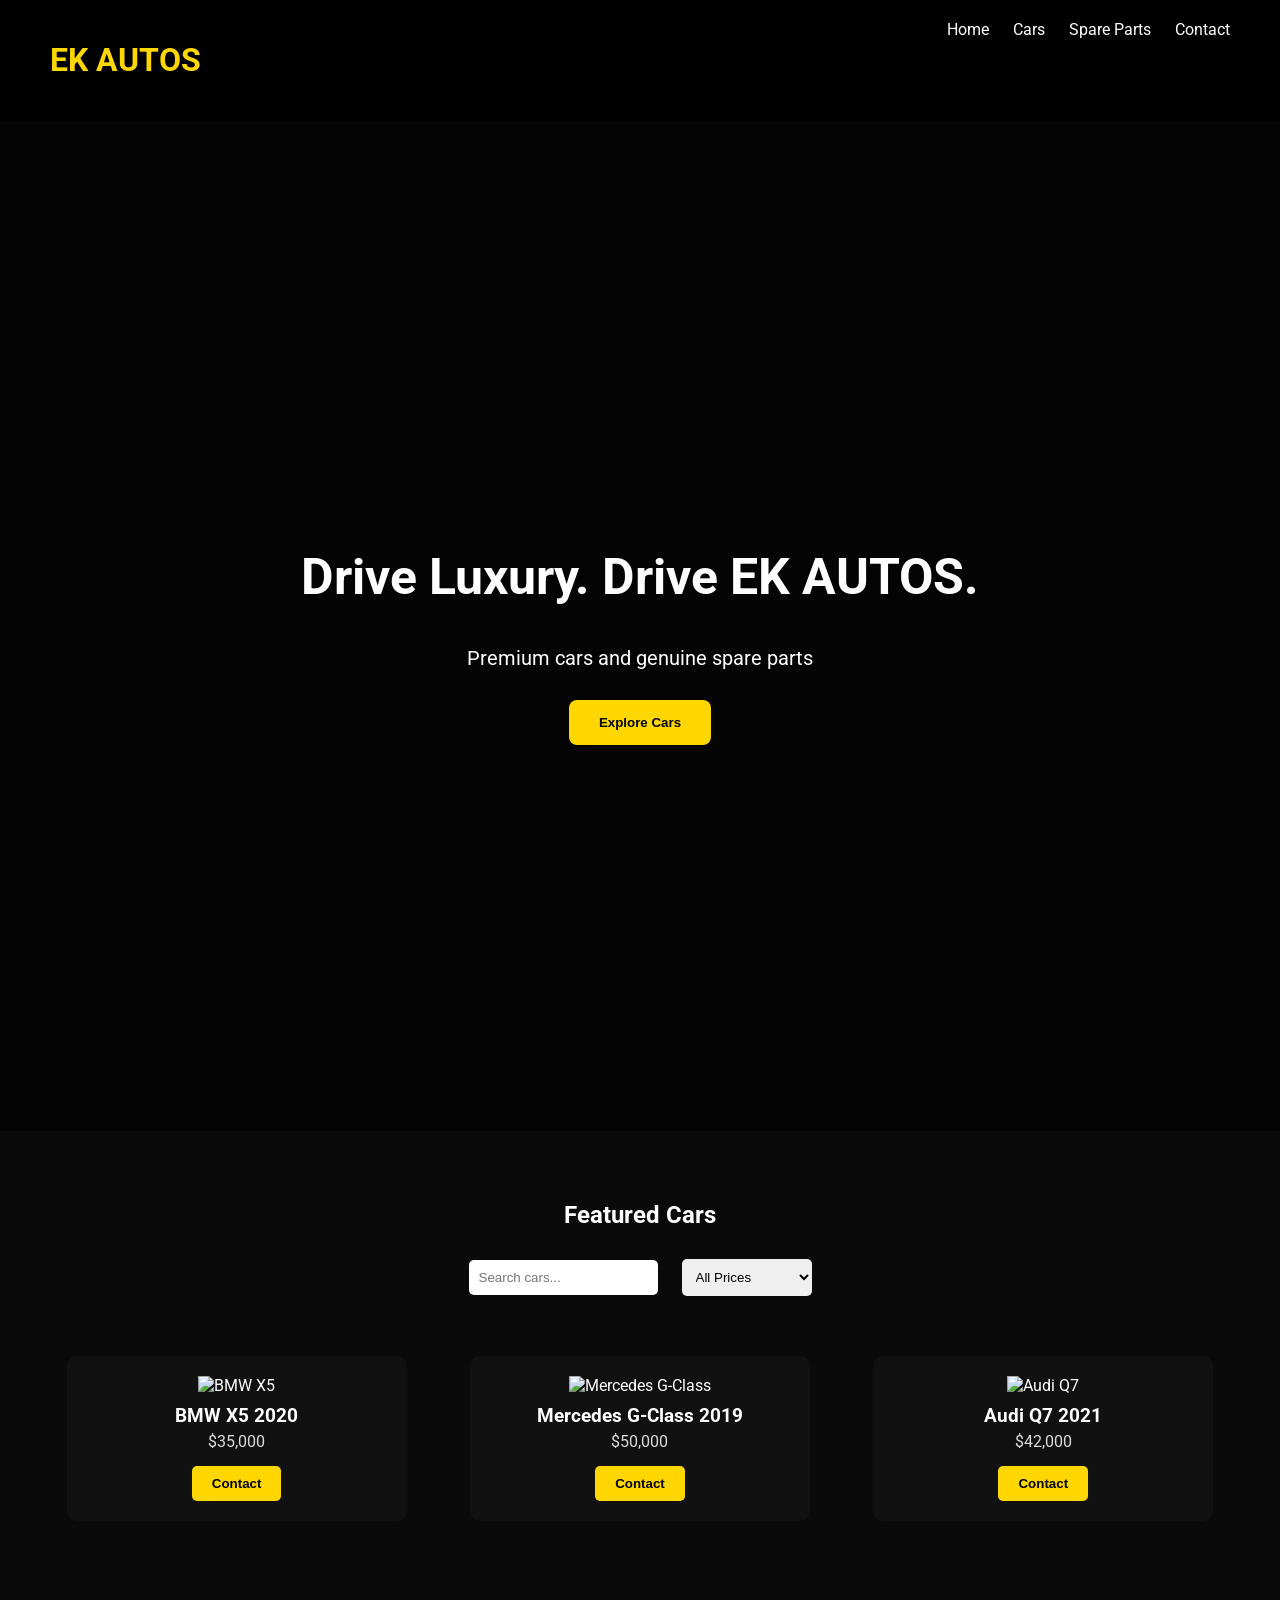
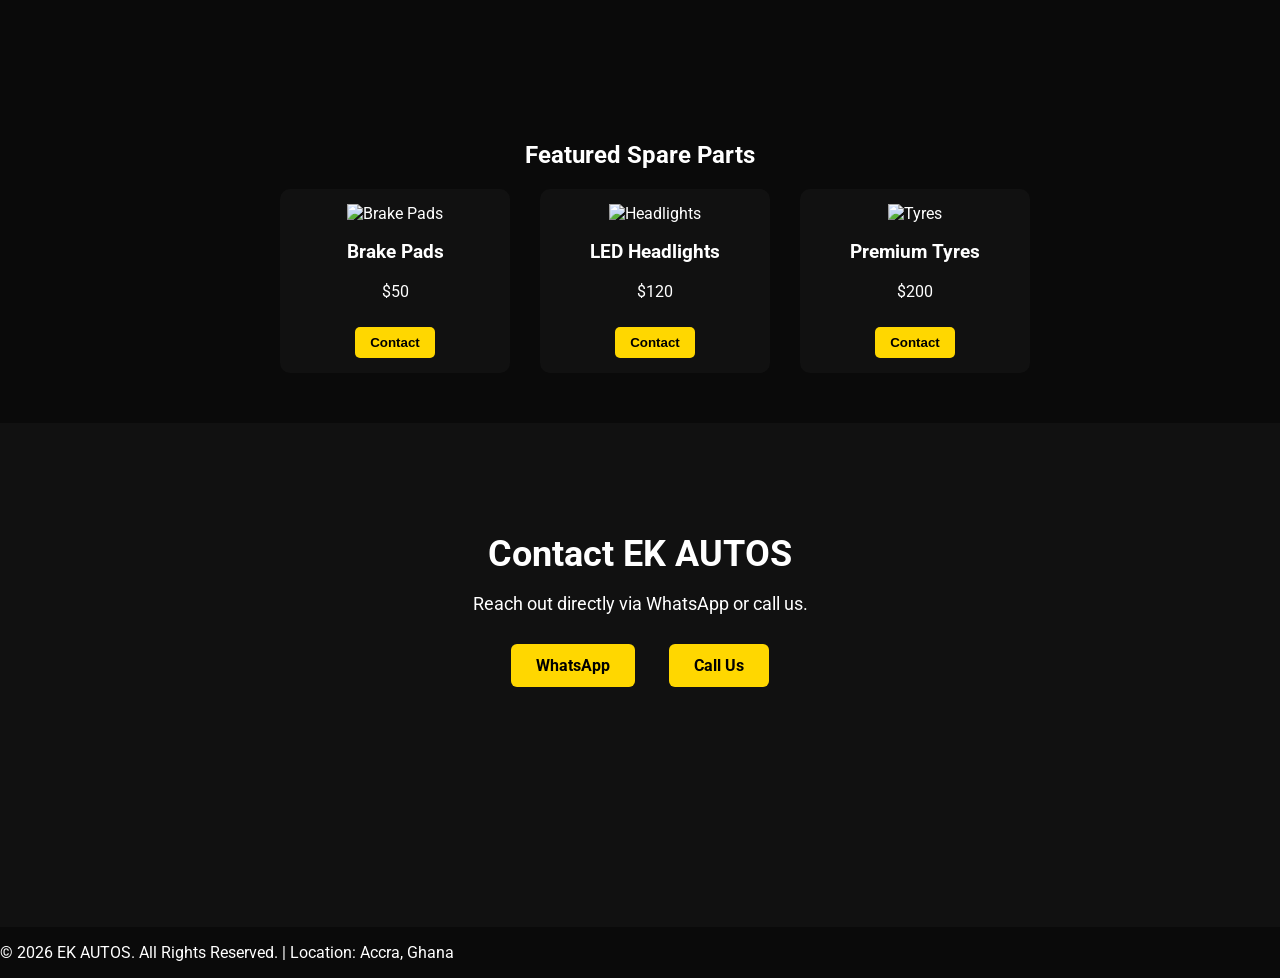
==== index.html @ d53396bc "Add files via upload" ====
<!DOCTYPE html>
<html lang="en">

<head>
    <meta charset="UTF-8">
    <meta name="viewport" content="width=device-width, initial-scale=1.0">
    <title>EK AUTOS</title>
    <link rel="stylesheet" href="style.css">
    <link href="https://fonts.googleapis.com/css2?family=Roboto:wght@400;700&display=swap" rel="stylesheet">
</head>
<script src="script.js"></script>
<body>

    <!-- NAVBAR -->
    <header>
        <h1>EK AUTOS</h1>
        <nav>
            <a href="#">Home</a>
            <a href="#">Cars</a>
            <a href="#">Spare Parts</a>
            <a href="#">Contact</a>
        </nav>
    </header>

    <!-- HERO SECTION -->
    <section class="hero">
    <div class="hero-overlay">
        <h2>Drive Luxury. Drive EK AUTOS.</h2>
        <p>Premium cars and genuine spare parts</p>
        <button>Explore Cars</button>
    </div>
</section>
    </section>
    <!-- CARS SECTION -->
    <section class="cars">
        <h2>Featured Cars</h2>
        <div class="search-box">
    <input type="text" id="searchInput" placeholder="Search cars...">
    
    <select id="priceFilter">
        <option value="all">All Prices</option>
        <option value="low">Below $40,000</option>
        <option value="high">Above $40,000</option>
    </select>
</div>
        <div class="car-grid">

           <div class="car-card" data-price="35000">
                <img src="https://via.placeholder.com/300x200?text=BMW+X5+2020" alt="BMW X5">
                <h3>BMW X5 2020</h3>
                <p>$35,000</p>
                <button onclick="contactCar('BMW X5 2020')">Contact</button>
            </div>
            <div class="car-card" data-price="50000">
                <img src="https://via.placeholder.com/300x200?text=Mercedes+G-Class" alt="Mercedes G-Class">
                <h3>Mercedes G-Class 2019</h3>
                <p>$50,000</p>
                <button onclick="contactCar('Mercedes G-Class 2019')">Contact</button>
            </div>

            <div class="car-card" data-price="42000">
                <img src="https://via.placeholder.com/300x200?text=Audi+Q7+2021" alt="Audi Q7">
                <h3>Audi Q7 2021</h3>
                <p>$42,000</p>
               <button onclick="contactCar('Audi Q7 2021')">Contact</button>
            </div>
            <section class="cars reveal"></section>

        </div>
    </section>
    <!-- SPARE PARTS SECTION -->
    <section class="spare-parts">
    <h2>Featured Spare Parts</h2>
    <div class="parts-grid">
        <section class="spare-parts reveal"></section>

        <div class="part-card">
            <img src="https://via.placeholder.com/200x150?text=Brake+Pads" alt="Brake Pads">
            <h3>Brake Pads</h3>
            <p>$50</p>
           <button onclick="contactPart('Brake Pads')">Contact</button>
        </div>
 <div class="part-card">
            <img src="https://via.placeholder.com/200x150?text=Headlights" alt="Headlights">
            <h3>LED Headlights</h3>
            <p>$120</p>
            <button onclick="contactPart('LED Headlights')">Contact</button>
        </div>

        <div class="part-card">
            <img src="https://via.placeholder.com/200x150?text=Tyres" alt="Tyres">
            <h3>Premium Tyres</h3>
            <p>$200</p>
            <button onclick="contactPart('Premium Tyres')">Contact</button>
        </div>
          </div>
</section>
<!-- CONTACT SECTION -->
<section class="contact">
    <h2>Contact EK AUTOS</h2>
    <p>Reach out directly via WhatsApp or call us.</p>
    <div class="contact-buttons">
        <a href="https://wa.me/233552807040" target="_blank">WhatsApp</a>
        <a href="tel:+233552807040">Call Us</a>
    </div>
    <section class="contact reveal"></section>
</section>

    </section>
    <!-- FOOTER -->
  

</body>

</html>

<footer>
    <p>© 2026 EK AUTOS. All Rights Reserved. | Location: Accra, Ghana</p>
</footer>
---- style.css ----
body {
    margin: 0;
    font-family: Arial, sans-serif;
    background-color: #0a0a0a;
    color: white;
}

/* NAVBAR */
header {
    display: flex;
    justify-content: space-between;
    padding: 20px 50px;
    background-color: black;
    }

header h1 {
    color: gold;
}

nav a {
    margin-left: 20px;
    text-decoration: none;
    color: white;
}
/* HERO */
.hero {
    text-align: center;
    padding: 100px 20px;
    background: url('https://via.placeholder.com/1200x500') no-repeat center/cover;
}

.hero h2 {
    font-size: 40px;
}

.hero button {
    padding: 12px 25px;
    background-color: gold;
    border: none;
    cursor: pointer;
    }

/* CARS */
.cars {
    padding: 50px;
    text-align: center;
}

.car-card {
    background-color: #111;
    padding: 20px;
    margin: 20px auto;
    width: 300px;
}
.car-card img {
    width: 100%;
}
/* GRID */
.car-grid {
    display: flex;
    justify-content: center;
    gap: 30px;
    flex-wrap: wrap;
}

/* CAR CARD */
.car-card {
    background-color: #111;
    padding: 20px;
    width: 300px;
    transition: transform 0.3s, box-shadow 0.3s;
    border-radius: 10px;
}
.car-card:hover {
    transform: translateY(-10px);
    box-shadow: 0 10px 20px rgba(255, 215, 0, 0.6);
}

/* CAR CARD TEXT */
.car-card h3 {
    margin: 10px 0 5px 0;
}

.car-card p {
    margin: 0 0 15px 0;
    color: #ddd;
}
.car-card button {
    padding: 10px 20px;
    background-color: gold;
    border: none;
    cursor: pointer;
    border-radius: 5px;
    font-weight: bold;
}
/* HERO UPGRADE */
.hero {
    height: 90vh;
    position: relative;
    background-size: cover;
    background-position: center;
    animation: slideShow 15s infinite;
}

/* DARK OVERLAY */
.hero-overlay {
    position: absolute;
    top: 0;
    left: 0;
    right: 0;
    bottom: 0;
    background: rgba(0,0,0,0.6);

    display: flex;
    flex-direction: column;
    justify-content: center;
    align-items: center;
}

/* TEXT */
.hero h2 {
    font-size: 50px;
    margin-bottom: 20px;
}

.hero p {
    font-size: 20px;
    margin-bottom: 30px;
}

/* BUTTON */
.hero button {
    padding: 15px 30px;
    background-color: gold;
    border: none;
    font-weight: bold;
    border-radius: 8px;
    cursor: pointer;
}

/* SLIDER ANIMATION */
@keyframes slideShow {
    0% { background-image: url('https://via.placeholder.com/1200x600?text=Luxury+Car+1'); }
    33% { background-image: url('https://via.placeholder.com/1200x600?text=Luxury+Car+2'); }
    66% { background-image: url('https://via.placeholder.com/1200x600?text=Luxury+Car+3'); }
    100% { background-image: url('https://via.placeholder.com/1200x600?text=Luxury+Car+1'); }
}
body {
    font-family: 'Roboto', sans-serif;
}
/* SPARE PARTS GRID */
.spare-parts h2 {
    text-align: center;
}
.parts-grid {
    display: flex;
    justify-content: center;
    gap: 30px;
    flex-wrap: wrap;
    padding-bottom: 50px;
}
.part-card {
    background-color: #111;
    padding: 15px;
    width: 200px;
    transition: transform 0.3s, box-shadow 0.3s;
    border-radius: 10px;
    text-align: center;
}

.part-card:hover {
    transform: translateY(-8px);
    box-shadow: 0 8px 18px rgba(255, 215, 0, 0.6);
}
.part-card button {
    padding: 8px 15px;
    background-color: gold;
    border: none;
    cursor: pointer;
    border-radius: 5px;
    font-weight: bold;
    margin-top: 10px;
}
/* CONTACT SECTION */
.contact {
    text-align: center;
    padding: 80px 20px;
    background-color: #111;
}

.contact h2 {
    font-size: 36px;
    margin-bottom: 15px;
}

.contact p {
    font-size: 18px;
    margin-bottom: 30px;
}
.contact-buttons a {
    display: inline-block;
    margin: 0 15px;
    padding: 12px 25px;
    background-color: gold;
    color: black;
    text-decoration: none;
    font-weight: bold;
    border-radius: 6px;
    transition: background-color 0.3s;
}
.contact-buttons a:hover {
    background-color: #ffcc00;
    }
/* NAVBAR STICKY */
header {
    position: sticky;
    top: 0;
    z-index: 1000;
}
/* ANIMATION BASE */
.reveal {
    opacity: 0;
    transform: translateY(50px);
    transition: all 0.8s ease;
}

.reveal.active {
    opacity: 1;
    transform: translateY(0);
}
/* SMOOTH SCROLL */
html {
    scroll-behavior: smooth;
}

/* NAV HOVER */
nav a {
    position: relative;
}

nav a::after {
    content: "";
    position: absolute;
    width: 0%;
    height: 2px;
    background: gold;
    left: 0;
    bottom: -5px;
    transition: 0.3s;
}

nav a:hover::after {
    width: 100%;
}
.search-box {
    text-align: center;
    margin-bottom: 30px;
}

.search-box input,
.search-box select {
    padding: 10px;
    margin: 10px;
    border-radius: 5px;
    border: none;
}
/* MOBILE DESIGN */
@media (max-width: 768px) {

    header {
        flex-direction: column;
        text-align: center;
    }

    nav {
        margin-top: 10px;
    }

    nav a {
        display: inline-block;
        margin: 10px;
    }

    .hero h2 {
        font-size: 30px;
    }

    .hero p {
        font-size: 16px;
    }

    .car-grid,
    .parts-grid {
        flex-direction: column;
        align-items: center;
    }

    .car-card,
    .part-card {
        width: 90%;
    }

    .search-box input,
    .search-box select {
        width: 80%;
    }
}
body {
    overflow-x: hidden;
}
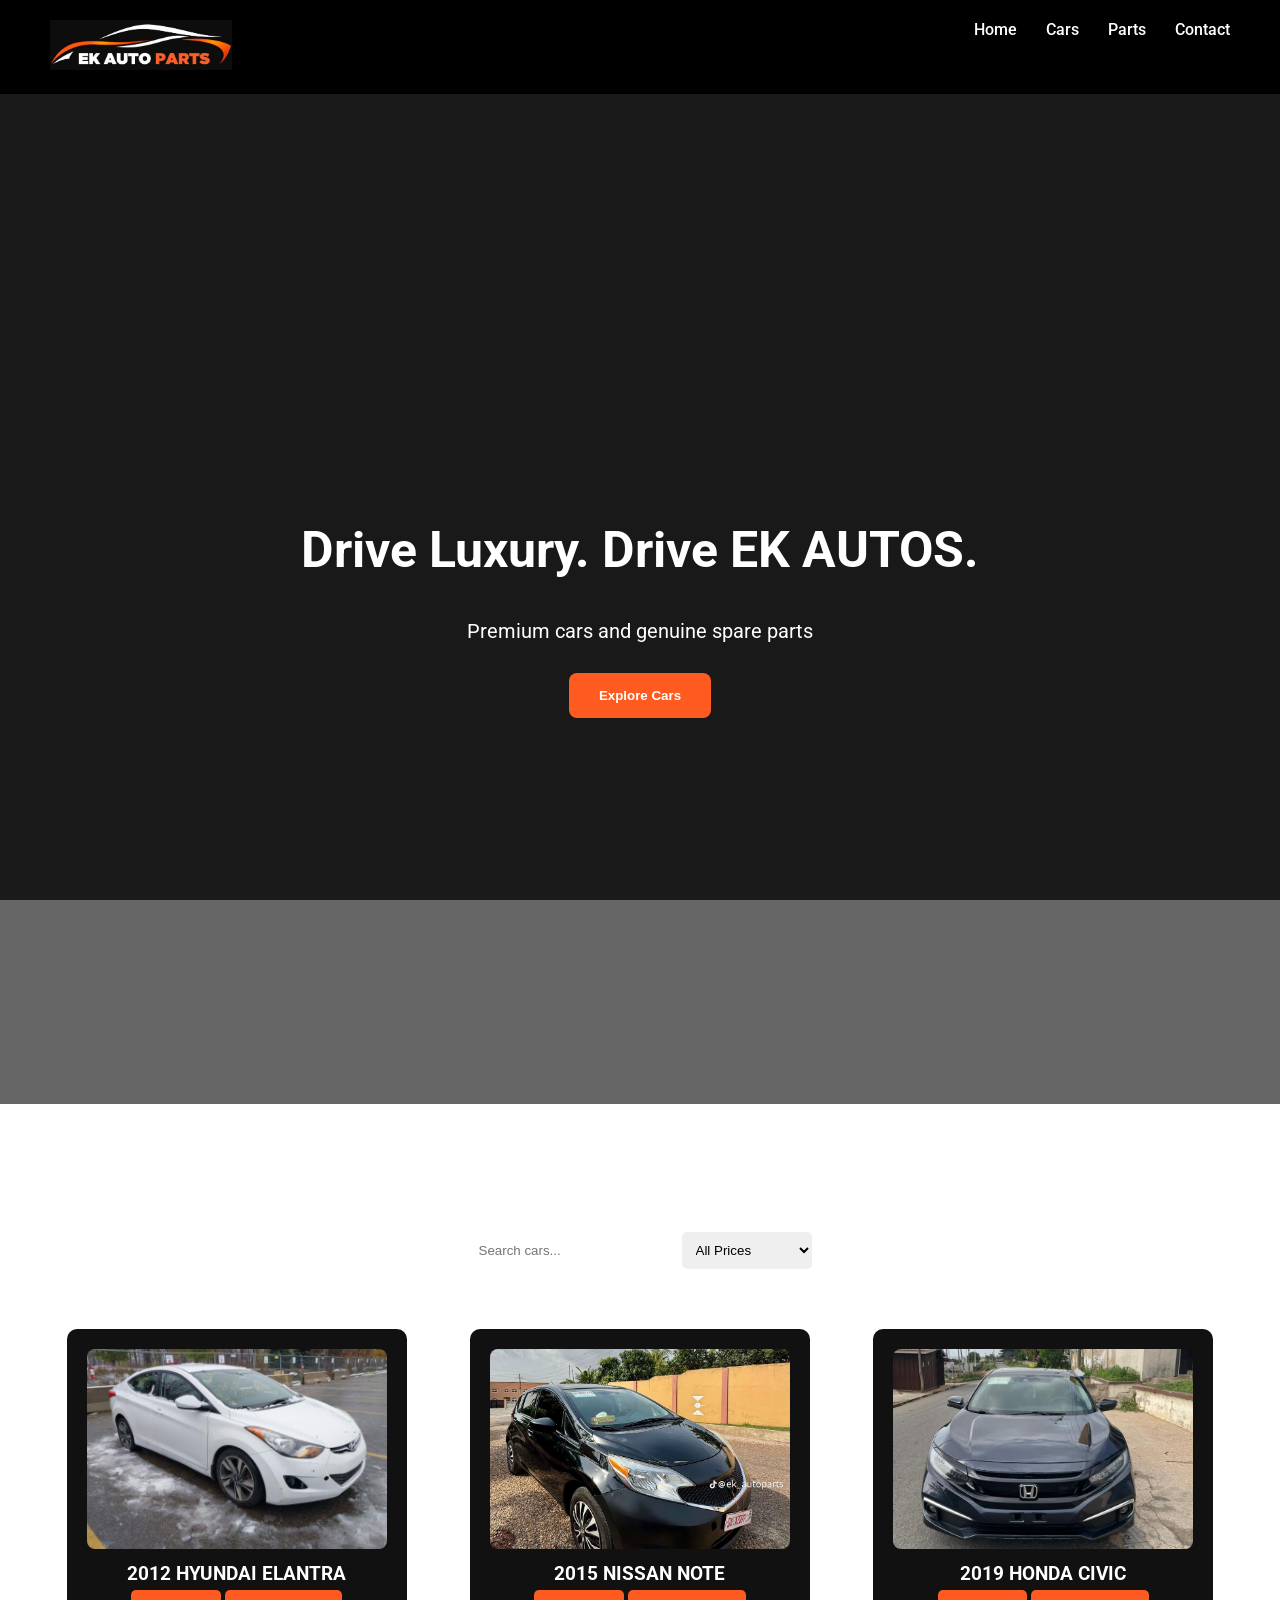
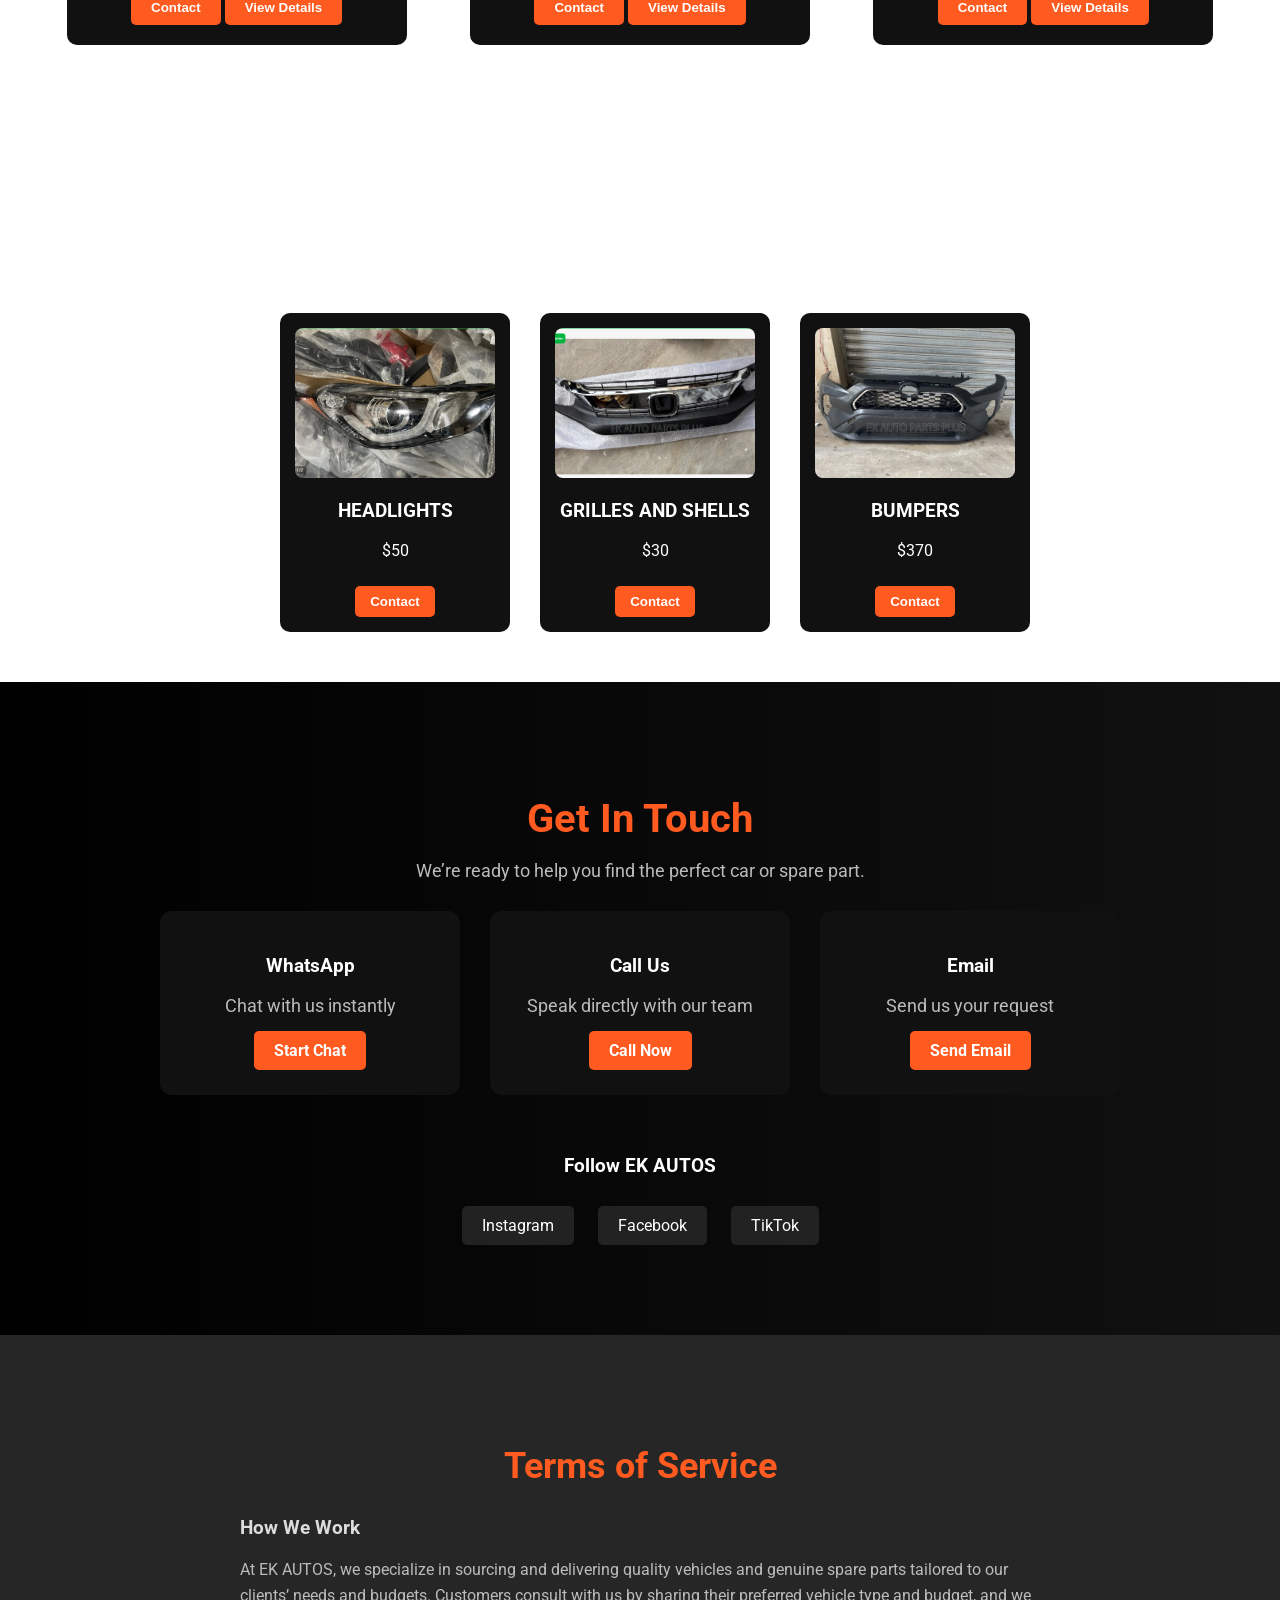
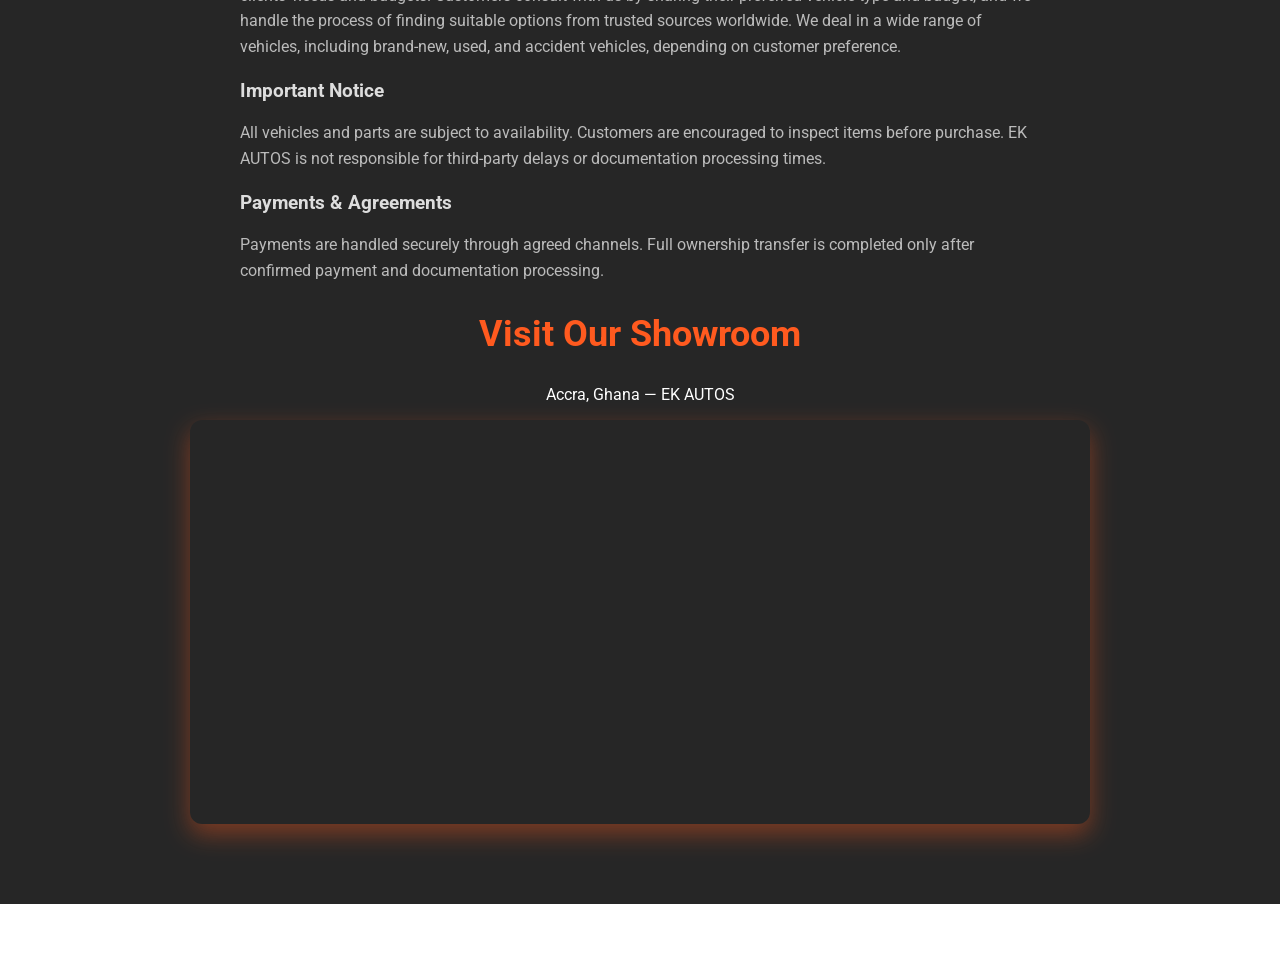
==== commit 818700ea: "Add files via upload" ====
--- a/index.html
+++ b/index.html
@@ -13,13 +13,16 @@
 
     <!-- NAVBAR -->
     <header>
-        <h1>EK AUTOS</h1>
+        <div class="logo">
+    <img src="images/logo.png" alt="EK AUTOS Logo">
+       </div>
         <nav>
-            <a href="#">Home</a>
-            <a href="#">Cars</a>
-            <a href="#">Spare Parts</a>
-            <a href="#">Contact</a>
-        </nav>
+        <a href="#">Home</a>
+        <a href="#cars">Cars</a>
+        <a href="#spare-parts">Parts</a>
+        <a href="#contact">Contact</a>
+    </nav>
+</header>
     </header>
 
     <!-- HERO SECTION -->
@@ -46,23 +49,42 @@
         <div class="car-grid">
 
            <div class="car-card" data-price="35000">
-                <img src="https://via.placeholder.com/300x200?text=BMW+X5+2020" alt="BMW X5">
-                <h3>BMW X5 2020</h3>
-                <p>$35,000</p>
-                <button onclick="contactCar('BMW X5 2020')">Contact</button>
+                <img src="images/elafront.jpg" alt="2012 ELANTRA">
+                <h3>2012 HYUNDAI ELANTRA </h3>
+                <button onclick="contactCar('2012 HYUNDAI ELANTRA')">Contact</button>
+              <button onclick="viewCar(
+  '2012 HYUNDAI ELANTRA',
+  '$4,800',
+  'Luxury sedan, fuel efficient and reliable, price includes buying and shipping.',
+  ['images/elafront.jpg','images/elaengine.jpg','images/elaback.jpg']
+)">
+View Details
+</button>
             </div>
             <div class="car-card" data-price="50000">
-                <img src="https://via.placeholder.com/300x200?text=Mercedes+G-Class" alt="Mercedes G-Class">
-                <h3>Mercedes G-Class 2019</h3>
-                <p>$50,000</p>
-                <button onclick="contactCar('Mercedes G-Class 2019')">Contact</button>
+                <img src="images/nfront.jpg" alt="NISSAN NOTE">
+                <h3>2015 NISSAN NOTE</h3>
+                <button onclick="contactCar('2015 NISSAN NOTE')">Contact</button>
+                 <button onclick="viewCar(
+  '2015 NISSAN NOTE',
+  '$7,300',
+  'Luxury sedan, fuel efficient and reliable',
+  ['images/nfront.jpg','images/nengine.jpg','images/nback.jpg','images/ninterior.jpg'])">
+View Details
+</button>
             </div>
 
             <div class="car-card" data-price="42000">
-                <img src="https://via.placeholder.com/300x200?text=Audi+Q7+2021" alt="Audi Q7">
-                <h3>Audi Q7 2021</h3>
-                <p>$42,000</p>
-               <button onclick="contactCar('Audi Q7 2021')">Contact</button>
+               <img src="images/civicfront.jpg" alt="2019 HONDA CIVIC">
+                <h3>2019 HONDA CIVIC</h3>
+                <button onclick="contactCar('2019 HONDA CIVIC')">Contact</button>
+               <button onclick="viewCar(
+  '2019 HONDA CIVIC',
+  '$18,250',
+  'Luxury sedan, fuel efficient and reliable',
+  ['images/civicfront.jpg','images/civicengine.jpg','images/civicback.jpg','images/civicinterior.jpg']
+)">
+View Details</button>
             </div>
             <section class="cars reveal"></section>
 
@@ -75,35 +97,64 @@
         <section class="spare-parts reveal"></section>
 
         <div class="part-card">
-            <img src="https://via.placeholder.com/200x150?text=Brake+Pads" alt="Brake Pads">
-            <h3>Brake Pads</h3>
+            <img src="images/headlight.jpg" alt="Headlights">
+            <h3>HEADLIGHTS</h3>
             <p>$50</p>
-           <button onclick="contactPart('Brake Pads')">Contact</button>
+           <button onclick="contactPart('HEADLIGHTS')">Contact</button>
         </div>
  <div class="part-card">
-            <img src="https://via.placeholder.com/200x150?text=Headlights" alt="Headlights">
-            <h3>LED Headlights</h3>
-            <p>$120</p>
-            <button onclick="contactPart('LED Headlights')">Contact</button>
+            <img src="images/grilles.jpg" alt="GRILLES AND SHELLS">
+            <h3>GRILLES AND SHELLS</h3>
+            <p>$30</p>
+            <button onclick="contactPart('GRILLES AND SHELLS')">Contact</button>
         </div>
 
         <div class="part-card">
-            <img src="https://via.placeholder.com/200x150?text=Tyres" alt="Tyres">
-            <h3>Premium Tyres</h3>
-            <p>$200</p>
-            <button onclick="contactPart('Premium Tyres')">Contact</button>
+            <img src="images/bumper.jpg" alt="BUMPERS">
+            <h3>BUMPERS</h3>
+            <p>$370</p>
+            <button onclick="contactPart('BUMPERS')">Contact</button>
         </div>
           </div>
 </section>
-<!-- CONTACT SECTION -->
 <section class="contact">
-    <h2>Contact EK AUTOS</h2>
-    <p>Reach out directly via WhatsApp or call us.</p>
-    <div class="contact-buttons">
-        <a href="https://wa.me/233552807040" target="_blank">WhatsApp</a>
-        <a href="tel:+233552807040">Call Us</a>
-    </div>
-    <section class="contact reveal"></section>
+    <h2>Get In Touch</h2>
+    <p class="subtitle">We’re ready to help you find the perfect car or spare part.</p>
+
+    <div class="contact-container">
+
+        <!-- CONTACT CARDS -->
+        <div class="contact-card">
+            <h3>WhatsApp</h3>
+            <p>Chat with us instantly</p>
+            <a href="https://wa.me/233552807040" target="_blank">Start Chat</a>
+        </div>
+
+        <div class="contact-card">
+            <h3>Call Us</h3>
+            <p>Speak directly with our team</p>
+            <a href="tel:+233552807040">Call Now</a>
+        </div>
+
+        <div class="contact-card">
+            <h3>Email</h3>
+            <p>Send us your request</p>
+            <a href="mailto:ekautos@email.com">Send Email</a>
+        </div>
+
+    </div>
+
+    <!-- SOCIAL MEDIA -->
+    <div class="socials">
+        <h3>Follow EK AUTOS</h3>
+
+        <div class="social-links">
+          <a href="https://instagram.com/yourpage" target="_blank">Instagram</a>
+          <a href="https://facebook.com/yourpage" target="_blank">Facebook</a>
+          <a href="https://tiktok.com/@yourpage" target="_blank">TikTok</a>
+        </div>
+    </div>
+</section>
 </section>
 
     </section>
@@ -113,7 +164,43 @@
 </body>
 
 </html>
-
+<section class="terms reveal">
+    <h2>Terms of Service</h2>
+
+    <div class="terms-content">
+        <h3>How We Work</h3>
+        <p>
+            At EK AUTOS, we specialize in sourcing and delivering quality vehicles and genuine spare parts tailored to our clients’ needs and budgets. Customers consult with us by sharing their preferred vehicle type and budget, and we handle the process of finding suitable options from trusted sources worldwide.
+
+We deal in a wide range of vehicles, including brand-new, used, and accident vehicles, depending on customer preference.
+        </p>
+
+        <h3>Important Notice</h3>
+        <p>
+            All vehicles and parts are subject to availability. Customers are encouraged to inspect items before purchase.
+            EK AUTOS is not responsible for third-party delays or documentation processing times.
+        </p>
+
+        <h3>Payments & Agreements</h3>
+        <p>
+            Payments are handled securely through agreed channels. Full ownership transfer is completed only after
+            confirmed payment and documentation processing.
+        </p>
+    </div>
+      <h2>Visit Our Showroom</h2>
+    <p>Accra, Ghana — EK AUTOS</p>
+
+    <div class="map-container">
+        <iframe 
+            src="https://www.google.com/maps?q=Accra,Ghana&output=embed"
+            width="100%" 
+            height="400" 
+            style="border:0;" 
+            allowfullscreen="" 
+            loading="lazy">
+        </iframe>
+    </div>
+</section>
 <footer>
     <p>© 2026 EK AUTOS. All Rights Reserved. | Location: Accra, Ghana</p>
 </footer>
--- a/style.css
+++ b/style.css
@@ -1,8 +1,30 @@
+:root {
+    --primary: #ff5a1f;
+    --dark: #000;
+    --light: #fff;
+    --gray: #111;
+    --soft-gray: #bbb;
+}
 body {
     margin: 0;
-    font-family: Arial, sans-serif;
-    background-color: #0a0a0a;
-    color: white;
+    font-family: 'Roboto', sans-serif;
+    color: white;
+
+    background: url('images/bg.jpg') no-repeat center center fixed;
+    background-size: cover;
+}
+
+/* DARK OVERLAY */
+body::before {
+    content: "";
+    position: fixed;
+    top: 0;
+    left: 0;
+    width: 100%;
+    height: 100%;
+
+    background: rgba(0, 0, 0, 0.75);
+    z-index: -1;
 }
 
 /* NAVBAR */
@@ -14,7 +36,7 @@
     }
 
 header h1 {
-    color: gold;
+    color: #ff5a1f;
 }
 
 nav a {
@@ -35,7 +57,7 @@
 
 .hero button {
     padding: 12px 25px;
-    background-color: gold;
+    background-color: #ff5a1f;
     border: none;
     cursor: pointer;
     }
@@ -73,7 +95,7 @@
 }
 .car-card:hover {
     transform: translateY(-10px);
-    box-shadow: 0 10px 20px rgba(255, 215, 0, 0.6);
+    box-shadow: 0 10px 20px rgba(255, 90, 31, 0.6);
 }
 
 /* CAR CARD TEXT */
@@ -87,11 +109,12 @@
 }
 .car-card button {
     padding: 10px 20px;
-    background-color: gold;
+    background-color: #ff5a1f;
     border: none;
     cursor: pointer;
     border-radius: 5px;
     font-weight: bold;
+    color: white;
 }
 /* HERO UPGRADE */
 .hero {
@@ -131,11 +154,12 @@
 /* BUTTON */
 .hero button {
     padding: 15px 30px;
-    background-color: gold;
+    background-color: #ff5a1f;
     border: none;
     font-weight: bold;
     border-radius: 8px;
     cursor: pointer;
+    color: white;
 }
 
 /* SLIDER ANIMATION */
@@ -170,16 +194,17 @@
 
 .part-card:hover {
     transform: translateY(-8px);
-    box-shadow: 0 8px 18px rgba(255, 215, 0, 0.6);
+    box-shadow: 0 8px 18px rgba(255, 90, 31, 0.6);
 }
 .part-card button {
     padding: 8px 15px;
-    background-color: gold;
+    background-color: #ff5a1f;
     border: none;
     cursor: pointer;
     border-radius: 5px;
     font-weight: bold;
     margin-top: 10px;
+    color: white;
 }
 /* CONTACT SECTION */
 .contact {
@@ -201,15 +226,15 @@
     display: inline-block;
     margin: 0 15px;
     padding: 12px 25px;
-    background-color: gold;
-    color: black;
+    background-color: #ff5a1f;
+    color: white;
     text-decoration: none;
     font-weight: bold;
     border-radius: 6px;
     transition: background-color 0.3s;
 }
 .contact-buttons a:hover {
-    background-color: #ffcc00;
+    background-color: #e04a10;
     }
 /* NAVBAR STICKY */
 header {
@@ -243,7 +268,7 @@
     position: absolute;
     width: 0%;
     height: 2px;
-    background: gold;
+    background: #ff5a1f;
     left: 0;
     bottom: -5px;
     transition: 0.3s;
@@ -307,4 +332,264 @@
 }
 body {
     overflow-x: hidden;
+}
+.car-details {
+    text-align: center;
+    padding: 50px 20px;
+}
+
+.car-details img {
+    width: 80%;
+    max-width: 600px;
+    border-radius: 10px;
+    margin-bottom: 20px;
+}
+
+.car-details h2 {
+    font-size: 32px;
+    margin-bottom: 10px;
+}
+
+.car-details p {
+    font-size: 18px;
+    margin-bottom: 10px;
+}
+
+#whatsappBtn {
+    padding: 15px 30px;
+    background-color: #ff5a1f;
+    border: none;
+    border-radius: 8px;
+    font-weight: bold;
+    cursor: pointer;
+    color: white;
+}
+/* GALLERY */
+.thumbnail-container {
+    display: flex;
+    justify-content: center;
+    gap: 10px;
+    margin-bottom: 20px;
+}
+
+.thumbnail-container img {
+    width: 80px;
+    height: 60px;
+    object-fit: cover;
+    cursor: pointer;
+    border-radius: 5px;
+    opacity: 0.7;
+    transition: 0.3s;
+}
+
+.thumbnail-container img:hover {
+    opacity: 1;
+    transform: scale(1.05);
+}
+
+/* MAIN IMAGE */
+#mainImage {
+    width: 80%;
+    max-width: 600px;
+    border-radius: 10px;
+    margin-bottom: 15px;
+}
+.terms {
+    padding: 80px 20px;
+    background-color: rgba(0, 0, 0, 0.85);
+    text-align: center;
+}
+
+.terms h2 {
+    font-size: 36px;
+    margin-bottom: 30px;
+    color: #ff5a1f;
+}
+
+.terms-content {
+    max-width: 800px;
+    margin: auto;
+    text-align: left;
+}
+
+.terms-content h3 {
+    margin-top: 20px;
+    color: #ddd;
+}
+
+.terms-content p {
+    line-height: 1.6;
+    color: #bbb;
+}
+/* IMAGE QUALITY FIX */
+img {
+    object-fit: cover;
+}
+
+/* CAR CARD IMAGE */
+.car-card img {
+    height: 200px;
+    border-radius: 8px;
+}
+.part-card img {
+    width: 100%;
+    height: 150px;
+    object-fit: cover;
+    border-radius: 8px;
+}
+.part-card img {
+    transition: transform 0.3s;
+}
+
+.part-card:hover img {
+    transform: scale(1.05);
+}
+.contact {
+    padding: 80px 20px;
+    background: linear-gradient(to right, #000, #111);
+    text-align: center;
+}
+
+.contact h2 {
+    font-size: 40px;
+    color: #ff5a1f;
+    margin-bottom: 10px;
+}
+
+.subtitle {
+    color: #bbb;
+    margin-bottom: 40px;
+}
+
+/* CONTACT CARDS */
+.contact-container {
+    display: flex;
+    justify-content: center;
+    gap: 30px;
+    flex-wrap: wrap;
+}
+
+.contact-card {
+    background: #111;
+    padding: 25px;
+    width: 250px;
+    border-radius: 12px;
+    transition: 0.3s;
+}
+
+.contact-card:hover {
+    transform: translateY(-10px);
+    box-shadow: 0 10px 25px rgba(255, 90, 31, 0.5);
+}
+
+.contact-card h3 {
+    margin-bottom: 10px;
+}
+
+.contact-card p {
+    color: #bbb;
+    margin-bottom: 15px;
+}
+
+.contact-card a {
+    display: inline-block;
+    padding: 10px 20px;
+    background: #ff5a1f;
+    color: white;
+    text-decoration: none;
+    border-radius: 5px;
+    font-weight: bold;
+}
+
+/* SOCIAL SECTION */
+.socials {
+    margin-top: 60px;
+}
+
+.social-links a {
+    margin: 10px;
+    display: inline-block;
+    padding: 10px 20px;
+    background: #222;
+    border-radius: 5px;
+    text-decoration: none;
+    color: white;
+    transition: 0.3s;
+}
+
+.social-links a:hover {
+    background: #ff5a1f;
+    color: white;
+}
+.location {
+    padding: 80px 20px;
+    text-align: center;
+    background-color: #000;
+}
+
+.location h2 {
+    color: #ff5a1f;
+    font-size: 36px;
+    margin-bottom: 10px;
+}
+
+.location p {
+    color: #bbb;
+    margin-bottom: 30px;
+}
+
+/* MAP */
+.map-container {
+    max-width: 900px;
+    margin: auto;
+    border-radius: 12px;
+    overflow: hidden;
+    box-shadow: 0 10px 25px rgba(255, 90, 31, 0.4);
+}
+.logo img {
+    height: 50px;
+    object-fit: contain;
+}
+.navbar {
+    display: flex;
+    justify-content: space-between;
+    align-items: center;
+    padding: 15px 40px;
+
+    background: rgba(0,0,0,0.9);
+    backdrop-filter: blur(10px);
+
+    position: sticky;
+    top: 0;
+    z-index: 1000;
+}
+
+/* NAV LINKS */
+nav a {
+    margin-left: 25px;
+    text-decoration: none;
+    color: white;
+    font-weight: 500;
+    position: relative;
+    transition: 0.3s;
+}
+
+/* HOVER EFFECT */
+nav a::after {
+    content: "";
+    position: absolute;
+    width: 0%;
+    height: 2px;
+    background: #ff5a1f;
+    left: 0;
+    bottom: -5px;
+    transition: 0.3s;
+}
+
+nav a:hover::after {
+    width: 100%;
+}
+
+nav a:hover {
+    color: #ff5a1f;
 }
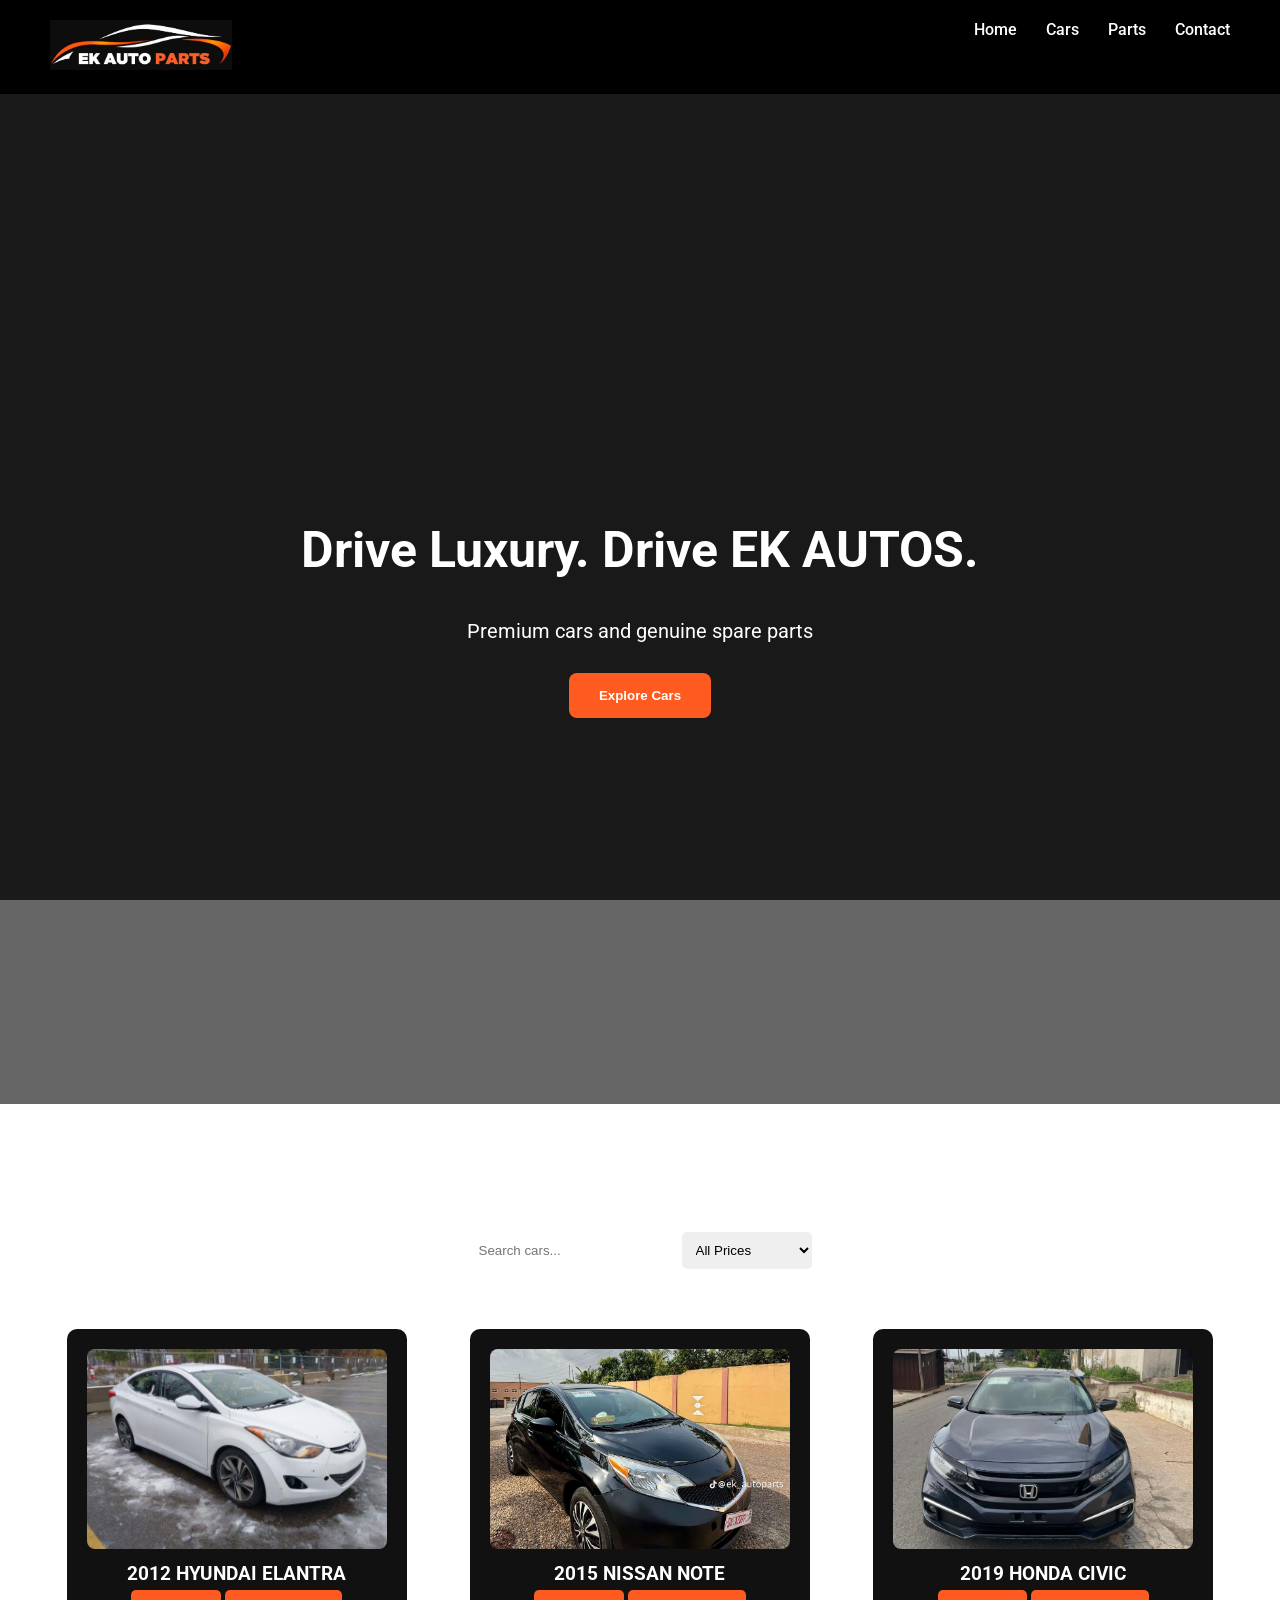
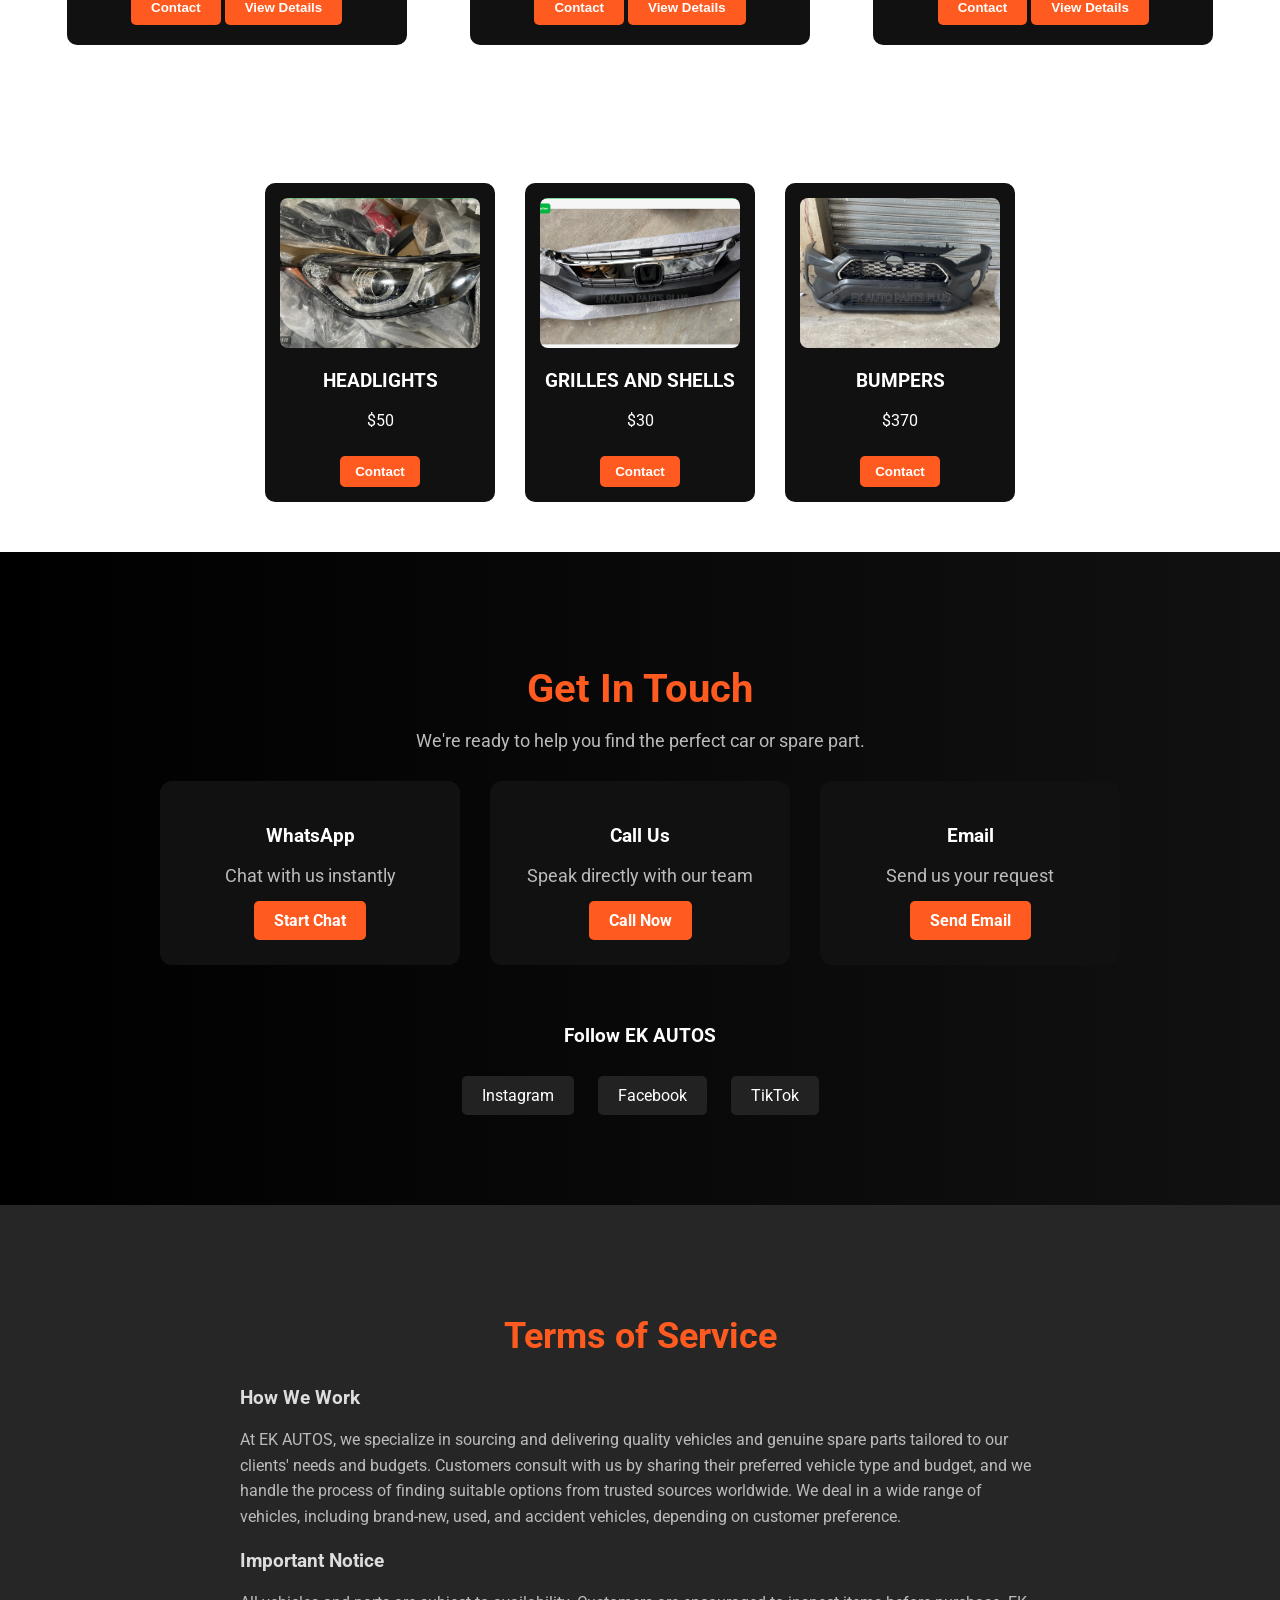
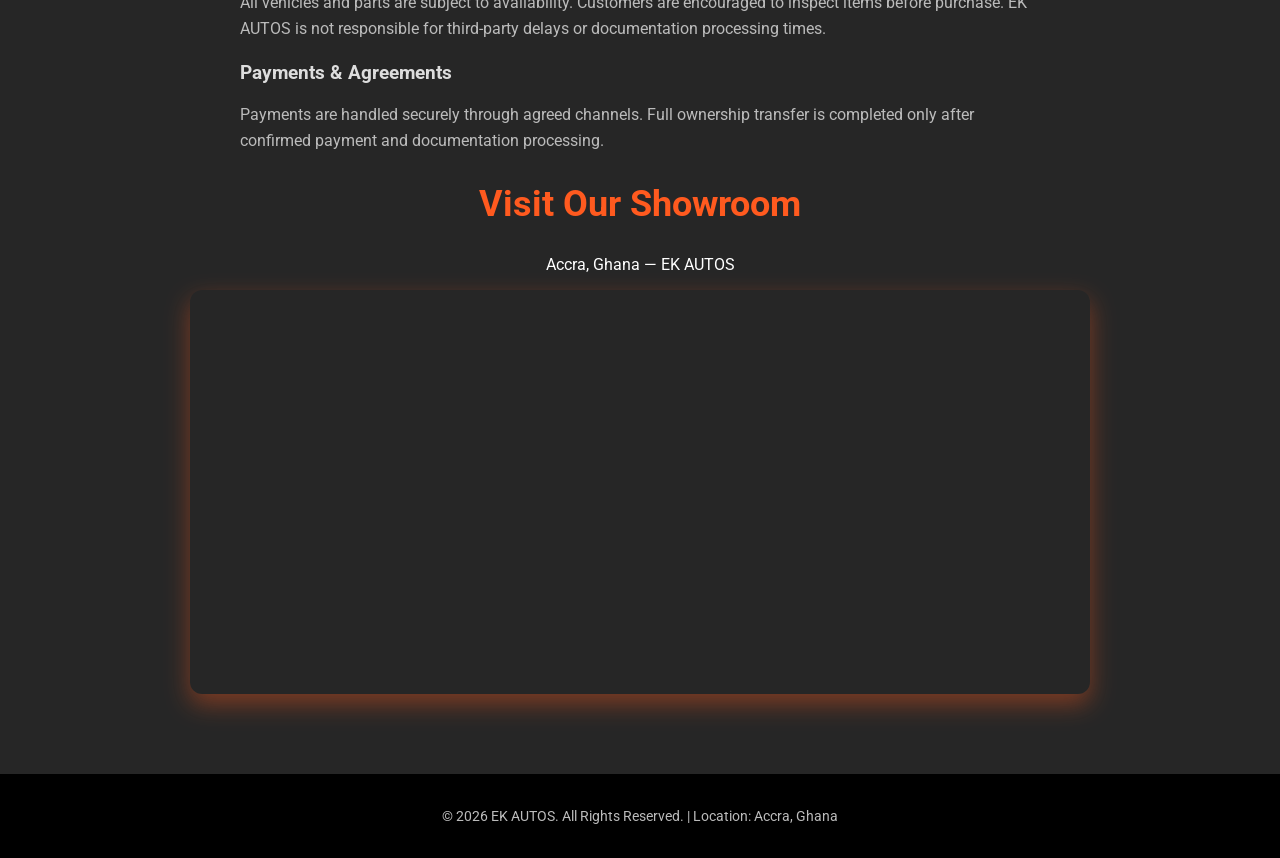
==== commit d67e79a5: "Add files via upload" ====
--- a/index.html
+++ b/index.html
@@ -7,200 +7,380 @@
     <title>EK AUTOS</title>
     <link rel="stylesheet" href="style.css">
     <link href="https://fonts.googleapis.com/css2?family=Roboto:wght@400;700&display=swap" rel="stylesheet">
+    <style>
+        /* ── HAMBURGER BUTTON ── */
+        .hamburger {
+            display: none;
+            flex-direction: column;
+            gap: 5px;
+            cursor: pointer;
+            background: none;
+            border: none;
+            padding: 5px;
+        }
+        .hamburger span {
+            display: block;
+            width: 25px;
+            height: 3px;
+            background: white;
+            border-radius: 3px;
+            transition: 0.3s;
+        }
+
+        /* ── MOBILE STYLES ── */
+        @media (max-width: 768px) {
+
+            /* NAVBAR */
+            header {
+                padding: 15px 20px;
+                flex-direction: row;
+                justify-content: space-between;
+                align-items: center;
+            }
+
+            .hamburger {
+                display: flex;
+            }
+
+            nav {
+                display: none;
+                position: absolute;
+                top: 70px;
+                left: 0;
+                right: 0;
+                background: rgba(0, 0, 0, 0.97);
+                padding: 20px;
+                z-index: 999;
+                text-align: center;
+            }
+
+            nav.open {
+                display: block;
+            }
+
+            nav a {
+                display: block;
+                margin: 15px 0;
+                font-size: 18px;
+            }
+
+            /* HERO */
+            .hero {
+                height: 70vh;
+            }
+
+            .hero h2 {
+                font-size: 26px;
+                padding: 0 15px;
+            }
+
+            .hero p {
+                font-size: 15px;
+                padding: 0 15px;
+            }
+
+            .hero button {
+                padding: 12px 24px;
+                font-size: 15px;
+            }
+
+            /* CARS & PARTS GRIDS */
+            .car-grid,
+            .parts-grid {
+                flex-direction: column;
+                align-items: center;
+                gap: 20px;
+            }
+
+            .car-card {
+                width: 90%;
+                max-width: 380px;
+            }
+
+            .part-card {
+                width: 90%;
+                max-width: 380px;
+            }
+
+            /* BUTTONS on cards — stack them */
+            .car-card button {
+                display: block;
+                width: 100%;
+                margin-top: 8px;
+            }
+
+            /* SEARCH BOX */
+            .search-box {
+                display: flex;
+                flex-direction: column;
+                align-items: center;
+            }
+
+            .search-box input,
+            .search-box select {
+                width: 85%;
+                font-size: 15px;
+            }
+
+            /* CONTACT CARDS */
+            .contact-container {
+                flex-direction: column;
+                align-items: center;
+            }
+
+            .contact-card {
+                width: 85%;
+                max-width: 380px;
+            }
+
+            /* SECTION HEADINGS */
+            .cars h2,
+            .spare-parts h2,
+            .contact h2,
+            .terms h2 {
+                font-size: 26px;
+            }
+
+            /* TERMS */
+            .terms {
+                padding: 50px 20px;
+            }
+
+            .terms-content {
+                padding: 0 5px;
+            }
+
+            /* MAP */
+            .map-container iframe {
+                height: 250px;
+            }
+
+            /* FOOTER */
+            footer {
+                font-size: 13px;
+                padding: 15px 10px;
+                text-align: center;
+            }
+
+            /* CAR DETAILS PAGE */
+            .car-details img,
+            #mainImage {
+                width: 95%;
+            }
+
+            .thumbnail-container img {
+                width: 60px;
+                height: 45px;
+            }
+        }
+
+        /* ── FOOTER BASE STYLE ── */
+        footer {
+            background: #000;
+            color: #bbb;
+            text-align: center;
+            padding: 20px;
+            font-size: 14px;
+        }
+    </style>
 </head>
+
 <script src="script.js"></script>
+
 <body>
 
     <!-- NAVBAR -->
     <header>
         <div class="logo">
-    <img src="images/logo.png" alt="EK AUTOS Logo">
-       </div>
-        <nav>
-        <a href="#">Home</a>
-        <a href="#cars">Cars</a>
-        <a href="#spare-parts">Parts</a>
-        <a href="#contact">Contact</a>
-    </nav>
-</header>
+            <img src="images/logo.png" alt="EK AUTOS Logo">
+        </div>
+
+        <!-- Hamburger button (mobile only) -->
+        <button class="hamburger" id="hamburger" aria-label="Open menu">
+            <span></span>
+            <span></span>
+            <span></span>
+        </button>
+
+        <nav id="navMenu">
+            <a href="#" onclick="closeMenu()">Home</a>
+            <a href="#cars" onclick="closeMenu()">Cars</a>
+            <a href="#spare-parts" onclick="closeMenu()">Parts</a>
+            <a href="#contact" onclick="closeMenu()">Contact</a>
+        </nav>
     </header>
 
     <!-- HERO SECTION -->
     <section class="hero">
-    <div class="hero-overlay">
-        <h2>Drive Luxury. Drive EK AUTOS.</h2>
-        <p>Premium cars and genuine spare parts</p>
-        <button>Explore Cars</button>
-    </div>
-</section>
-    </section>
+        <div class="hero-overlay">
+            <h2>Drive Luxury. Drive EK AUTOS.</h2>
+            <p>Premium cars and genuine spare parts</p>
+            <button>Explore Cars</button>
+        </div>
+    </section>
+
     <!-- CARS SECTION -->
-    <section class="cars">
+    <section class="cars" id="cars">
         <h2>Featured Cars</h2>
         <div class="search-box">
-    <input type="text" id="searchInput" placeholder="Search cars...">
-    
-    <select id="priceFilter">
-        <option value="all">All Prices</option>
-        <option value="low">Below $40,000</option>
-        <option value="high">Above $40,000</option>
-    </select>
-</div>
+            <input type="text" id="searchInput" placeholder="Search cars...">
+            <select id="priceFilter">
+                <option value="all">All Prices</option>
+                <option value="low">Below $40,000</option>
+                <option value="high">Above $40,000</option>
+            </select>
+        </div>
+
         <div class="car-grid">
 
-           <div class="car-card" data-price="35000">
+            <div class="car-card" data-price="35000">
                 <img src="images/elafront.jpg" alt="2012 ELANTRA">
-                <h3>2012 HYUNDAI ELANTRA </h3>
+                <h3>2012 HYUNDAI ELANTRA</h3>
                 <button onclick="contactCar('2012 HYUNDAI ELANTRA')">Contact</button>
-              <button onclick="viewCar(
-  '2012 HYUNDAI ELANTRA',
-  '$4,800',
-  'Luxury sedan, fuel efficient and reliable, price includes buying and shipping.',
-  ['images/elafront.jpg','images/elaengine.jpg','images/elaback.jpg']
-)">
-View Details
-</button>
-            </div>
+                <button onclick="viewCar(
+                    '2012 HYUNDAI ELANTRA',
+                    '$4,800',
+                    'Luxury sedan, fuel efficient and reliable, price includes buying and shipping.',
+                    ['images/elafront.jpg','images/elaengine.jpg','images/elaback.jpg']
+                )">View Details</button>
+            </div>
+
             <div class="car-card" data-price="50000">
                 <img src="images/nfront.jpg" alt="NISSAN NOTE">
                 <h3>2015 NISSAN NOTE</h3>
                 <button onclick="contactCar('2015 NISSAN NOTE')">Contact</button>
-                 <button onclick="viewCar(
-  '2015 NISSAN NOTE',
-  '$7,300',
-  'Luxury sedan, fuel efficient and reliable',
-  ['images/nfront.jpg','images/nengine.jpg','images/nback.jpg','images/ninterior.jpg'])">
-View Details
-</button>
+                <button onclick="viewCar(
+                    '2015 NISSAN NOTE',
+                    '$7,300',
+                    'Luxury sedan, fuel efficient and reliable',
+                    ['images/nfront.jpg','images/nengine.jpg','images/nback.jpg','images/ninterior.jpg']
+                )">View Details</button>
             </div>
 
             <div class="car-card" data-price="42000">
-               <img src="images/civicfront.jpg" alt="2019 HONDA CIVIC">
+                <img src="images/civicfront.jpg" alt="2019 HONDA CIVIC">
                 <h3>2019 HONDA CIVIC</h3>
                 <button onclick="contactCar('2019 HONDA CIVIC')">Contact</button>
-               <button onclick="viewCar(
-  '2019 HONDA CIVIC',
-  '$18,250',
-  'Luxury sedan, fuel efficient and reliable',
-  ['images/civicfront.jpg','images/civicengine.jpg','images/civicback.jpg','images/civicinterior.jpg']
-)">
-View Details</button>
-            </div>
-            <section class="cars reveal"></section>
-
-        </div>
-    </section>
+                <button onclick="viewCar(
+                    '2019 HONDA CIVIC',
+                    '$18,250',
+                    'Luxury sedan, fuel efficient and reliable',
+                    ['images/civicfront.jpg','images/civicengine.jpg','images/civicback.jpg','images/civicinterior.jpg']
+                )">View Details</button>
+            </div>
+
+        </div>
+    </section>
+
     <!-- SPARE PARTS SECTION -->
-    <section class="spare-parts">
-    <h2>Featured Spare Parts</h2>
-    <div class="parts-grid">
-        <section class="spare-parts reveal"></section>
-
-        <div class="part-card">
-            <img src="images/headlight.jpg" alt="Headlights">
-            <h3>HEADLIGHTS</h3>
-            <p>$50</p>
-           <button onclick="contactPart('HEADLIGHTS')">Contact</button>
-        </div>
- <div class="part-card">
-            <img src="images/grilles.jpg" alt="GRILLES AND SHELLS">
-            <h3>GRILLES AND SHELLS</h3>
-            <p>$30</p>
-            <button onclick="contactPart('GRILLES AND SHELLS')">Contact</button>
-        </div>
-
-        <div class="part-card">
-            <img src="images/bumper.jpg" alt="BUMPERS">
-            <h3>BUMPERS</h3>
-            <p>$370</p>
-            <button onclick="contactPart('BUMPERS')">Contact</button>
-        </div>
-          </div>
-</section>
-<section class="contact">
-    <h2>Get In Touch</h2>
-    <p class="subtitle">We’re ready to help you find the perfect car or spare part.</p>
-
-    <div class="contact-container">
-
-        <!-- CONTACT CARDS -->
-        <div class="contact-card">
-            <h3>WhatsApp</h3>
-            <p>Chat with us instantly</p>
-            <a href="https://wa.me/233552807040" target="_blank">Start Chat</a>
-        </div>
-
-        <div class="contact-card">
-            <h3>Call Us</h3>
-            <p>Speak directly with our team</p>
-            <a href="tel:+233552807040">Call Now</a>
-        </div>
-
-        <div class="contact-card">
-            <h3>Email</h3>
-            <p>Send us your request</p>
-            <a href="mailto:ekautos@email.com">Send Email</a>
-        </div>
-
-    </div>
-
-    <!-- SOCIAL MEDIA -->
-    <div class="socials">
-        <h3>Follow EK AUTOS</h3>
-
-        <div class="social-links">
-          <a href="https://instagram.com/yourpage" target="_blank">Instagram</a>
-          <a href="https://facebook.com/yourpage" target="_blank">Facebook</a>
-          <a href="https://tiktok.com/@yourpage" target="_blank">TikTok</a>
-        </div>
-    </div>
-</section>
-</section>
-
-    </section>
+    <section class="spare-parts" id="spare-parts">
+        <h2>Featured Spare Parts</h2>
+        <div class="parts-grid">
+
+            <div class="part-card">
+                <img src="images/headlight.jpg" alt="Headlights">
+                <h3>HEADLIGHTS</h3>
+                <p>$50</p>
+                <button onclick="contactPart('HEADLIGHTS')">Contact</button>
+            </div>
+
+            <div class="part-card">
+                <img src="images/grilles.jpg" alt="GRILLES AND SHELLS">
+                <h3>GRILLES AND SHELLS</h3>
+                <p>$30</p>
+                <button onclick="contactPart('GRILLES AND SHELLS')">Contact</button>
+            </div>
+
+            <div class="part-card">
+                <img src="images/bumper.jpg" alt="BUMPERS">
+                <h3>BUMPERS</h3>
+                <p>$370</p>
+                <button onclick="contactPart('BUMPERS')">Contact</button>
+            </div>
+
+        </div>
+    </section>
+
+    <!-- CONTACT SECTION -->
+    <section class="contact" id="contact">
+        <h2>Get In Touch</h2>
+        <p class="subtitle">We're ready to help you find the perfect car or spare part.</p>
+
+        <div class="contact-container">
+            <div class="contact-card">
+                <h3>WhatsApp</h3>
+                <p>Chat with us instantly</p>
+                <a href="https://wa.me/233552807040" target="_blank">Start Chat</a>
+            </div>
+            <div class="contact-card">
+                <h3>Call Us</h3>
+                <p>Speak directly with our team</p>
+                <a href="tel:+233552807040">Call Now</a>
+            </div>
+            <div class="contact-card">
+                <h3>Email</h3>
+                <p>Send us your request</p>
+                <a href="mailto:ekautos@email.com">Send Email</a>
+            </div>
+        </div>
+
+        <div class="socials">
+            <h3>Follow EK AUTOS</h3>
+            <div class="social-links">
+                <a href="https://instagram.com/yourpage" target="_blank">Instagram</a>
+                <a href="https://facebook.com/yourpage" target="_blank">Facebook</a>
+                <a href="https://tiktok.com/@yourpage" target="_blank">TikTok</a>
+            </div>
+        </div>
+    </section>
+
+    <!-- TERMS & MAP SECTION -->
+    <section class="terms reveal">
+        <h2>Terms of Service</h2>
+        <div class="terms-content">
+            <h3>How We Work</h3>
+            <p>At EK AUTOS, we specialize in sourcing and delivering quality vehicles and genuine spare parts tailored
+                to our clients' needs and budgets. Customers consult with us by sharing their preferred vehicle type
+                and budget, and we handle the process of finding suitable options from trusted sources worldwide.
+                We deal in a wide range of vehicles, including brand-new, used, and accident vehicles, depending on
+                customer preference.</p>
+
+            <h3>Important Notice</h3>
+            <p>All vehicles and parts are subject to availability. Customers are encouraged to inspect items before
+                purchase. EK AUTOS is not responsible for third-party delays or documentation processing times.</p>
+
+            <h3>Payments & Agreements</h3>
+            <p>Payments are handled securely through agreed channels. Full ownership transfer is completed only after
+                confirmed payment and documentation processing.</p>
+        </div>
+
+        <h2>Visit Our Showroom</h2>
+        <p>Accra, Ghana — EK AUTOS</p>
+        <div class="map-container">
+            <iframe src="https://www.google.com/maps?q=Accra,Ghana&output=embed"
+                width="100%" height="400" style="border:0;" allowfullscreen="" loading="lazy">
+            </iframe>
+        </div>
+    </section>
+
     <!-- FOOTER -->
-  
+    <footer>
+        <p>© 2026 EK AUTOS. All Rights Reserved. | Location: Accra, Ghana</p>
+    </footer>
+
+    <script>
+        // HAMBURGER MENU
+        const hamburger = document.getElementById('hamburger');
+        const navMenu = document.getElementById('navMenu');
+
+        hamburger.addEventListener('click', () => {
+            navMenu.classList.toggle('open');
+        });
+
+        function closeMenu() {
+            navMenu.classList.remove('open');
+        }
+    </script>
 
 </body>
-
-</html>
-<section class="terms reveal">
-    <h2>Terms of Service</h2>
-
-    <div class="terms-content">
-        <h3>How We Work</h3>
-        <p>
-            At EK AUTOS, we specialize in sourcing and delivering quality vehicles and genuine spare parts tailored to our clients’ needs and budgets. Customers consult with us by sharing their preferred vehicle type and budget, and we handle the process of finding suitable options from trusted sources worldwide.
-
-We deal in a wide range of vehicles, including brand-new, used, and accident vehicles, depending on customer preference.
-        </p>
-
-        <h3>Important Notice</h3>
-        <p>
-            All vehicles and parts are subject to availability. Customers are encouraged to inspect items before purchase.
-            EK AUTOS is not responsible for third-party delays or documentation processing times.
-        </p>
-
-        <h3>Payments & Agreements</h3>
-        <p>
-            Payments are handled securely through agreed channels. Full ownership transfer is completed only after
-            confirmed payment and documentation processing.
-        </p>
-    </div>
-      <h2>Visit Our Showroom</h2>
-    <p>Accra, Ghana — EK AUTOS</p>
-
-    <div class="map-container">
-        <iframe 
-            src="https://www.google.com/maps?q=Accra,Ghana&output=embed"
-            width="100%" 
-            height="400" 
-            style="border:0;" 
-            allowfullscreen="" 
-            loading="lazy">
-        </iframe>
-    </div>
-</section>
-<footer>
-    <p>© 2026 EK AUTOS. All Rights Reserved. | Location: Accra, Ghana</p>
-</footer>+</html>
